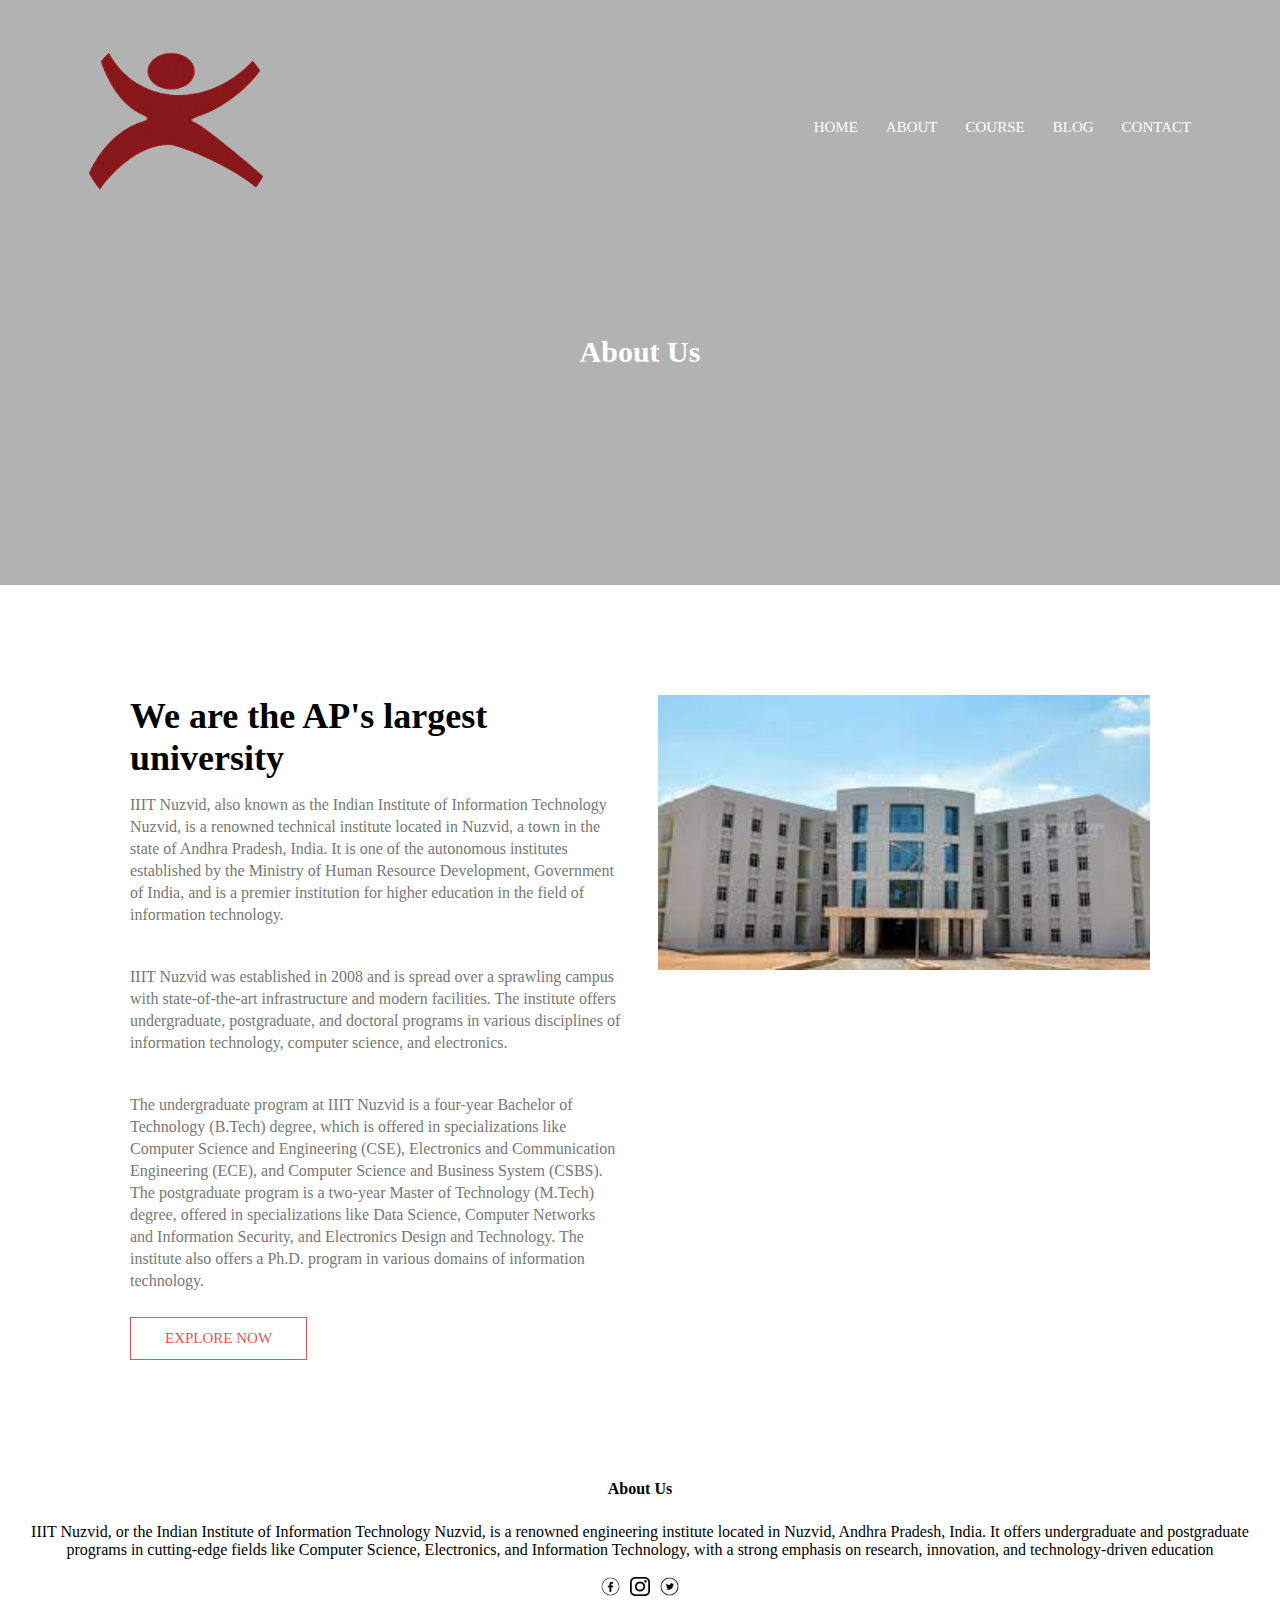
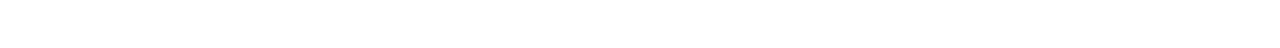
==== about.html @ 4514f5bd "Add files via upload" ====
<!DOCTYPE html>
<html lang="en">

<head>
    
    <meta charset="UTF-8">
    <meta name="viewport" content="width=device-width, initial-scale=1.0">
    <title>RGUKT</title>
    <link rel="stylesheet" href="style.css">
    <link rel="stylesheet" media="screen and (max-width:700px)" href="responsive.css">

</head>

<body>

    <section class="about-header">
        <nav>
            <a href="index.html"><img src="images/logo.png" style="border-radius: 50%; width: 200px; height: 200px;"></a>
            <div class="nav-links" id="nav-links">
                <i class="close-icon" onclick="hiddenMenu()">&#10006;</i>
                <ul>
                    <li><a href="index.html">HOME</a></li>
                    <li><a href="about.html">ABOUT</a></li>
                    <li><a href="course.html">COURSE</a></li>
                    <li><a href="blog.html">BLOG</a></li>
                    <li><a href="contact.html">CONTACT</a></li>

                </ul>
            </div>
            <i class="menu-icon" onclick="showMenu()">&#8801;</i>
        </nav>

        <h1>About Us</h1>

    </section>


    <section class="about-us">
        <div class="about-card">
            <h1>We are the AP's largest university</h1>
            <p>IIIT Nuzvid, also known as the Indian Institute of Information Technology Nuzvid, is a renowned technical institute located in Nuzvid, a town in the state of Andhra Pradesh, India. It is one of the autonomous institutes established by the Ministry of Human Resource Development, Government of India, and is a premier institution for higher education in the field of information technology.
            <p>IIIT Nuzvid was established in 2008 and is spread over a sprawling campus with state-of-the-art infrastructure and modern facilities. The institute offers undergraduate, postgraduate, and doctoral programs in various disciplines of information technology, computer science, and electronics.</p>
            <p>The undergraduate program at IIIT Nuzvid is a four-year Bachelor of Technology (B.Tech) degree, which is offered in specializations like Computer Science and Engineering (CSE), Electronics and Communication Engineering (ECE), and Computer Science and Business System (CSBS). The postgraduate program is a two-year Master of Technology (M.Tech) degree, offered in specializations like Data Science, Computer Networks and Information Security, and Electronics Design and Technology. The institute also offers a Ph.D. program in various domains of information technology.</p>
            <a href="" class="about-btn">EXPLORE NOW</a>
        </div>
        <div class="about-card">
            <img src="images/main.jpeg" alt="">
        </div>
    </section>


    <!-- footer -->

    <section class="footer">
        <h4>About Us</h4>
        <p>IIIT Nuzvid, or the Indian Institute of Information Technology Nuzvid, is a renowned engineering institute located in Nuzvid, Andhra Pradesh, India. It offers undergraduate and postgraduate programs in cutting-edge fields like Computer Science, Electronics, and Information Technology, with a strong emphasis on research, innovation, and technology-driven education</p>

        <div class="icons">
            <i class="fo-img" class="facebook"><img src="images/footer1.png" alt=""></i>
            <i class="fo-img" class="instagram"><img src="images/footer2.png" alt=""></i>
            <i class="fo-img" class="twitter"><img src="images/footer3.png" alt=""></i>
        </div>
    </section>

    <!-- javascript for slide menu -->

    <script>
        var navlinks = document.getElementById("nav-links")

        function hiddenMenu() {
            navlinks.style.right= "-200px";
        }

        function showMenu() {
            navlinks.style.right = "0";
        }


    </script>

</body>

</html>
---- style.css ----
*{
    margin: 0;
    padding: 0;
  
}

/* header */

.header{
    min-height: 100vh;
    width: 100%;
    background-image:linear-gradient(rgba(0,0,0,.3),rgba(0,0,0,.3)),url('images/h.jpg');
    background-position: center;
    background-size: cover;
    position: relative;
}

/* navbar */

nav{
    display: flex;
    padding: 2% 6%;
    justify-content: space-between;
    align-items: center;
}

nav img{
    width: 150px;
    height: 120px;

}

.nav-links{
    flex: 1;
    text-align: right;
}

.nav-links ul li{
    list-style: none;
    display: inline-block;
    padding: 8px 12px;
    position: relative;
}


.nav-links ul li a{
    color: white;
    text-decoration: none;
    font-size: 15px;
}


.nav-links ul li::after{
    content: "";
    width: 0%;
    height: 2px;
    background: rgb(228, 85, 85);
    display: block;
    margin: auto;
    transition: 0.5s;
}

.nav-links ul li:hover::after{
    width: 100%;
}


.text-box{
    width: 95%;
    color: white;
    position: absolute;
    top: 50%;
    left: 50%;
    transform: translate(-50%,-50%);
    text-align: center;
}

.text-box h1{
    font-size: 62px;
    
}

.text-box p{
    margin: 10px 0 40px;
    font-size: 16px;
}

.visit-btn{
    display: inline-block;
    text-decoration: none;
    color: white;
    border: 1px solid white;
    padding: 12px 34px;
    font-size: 17px;
    background: transparent;
    position: relative;
    cursor: pointer;
}

.visit-btn:hover{
    border: 1px solid rgb(228, 85, 85);
    background: rgb(228, 85, 85);
    transition: .5s;
}

nav .close-icon, .menu-icon{
    display: none;
}



/* course section */

.course{
    width: 80%;
    margin: auto;
    text-align: center;
    padding-top: 100px;
}

.course h1{
    font-size: 36px;
    font-weight: 600;
}


.course p{
    color: #777;
    font-size: 15px;
    font-weight: 300;
    line-height: 22px;
    padding: 10px;
}

.course-cards{
    margin-top: 5%;
    display: flex;
    justify-content: space-between;
}


.card{
    flex-basis: 31%;
    background: rgb(231, 233, 119,0.3);
    border-radius: 10px;
    margin-bottom: 5%;
    padding:  20px  12px;
    box-sizing: border-box;
    transition: 0.5s;
}

.course-cards h3{
    text-align: center;
    font-weight: 600;
    margin: 10px 0;
}

.card:hover{
    box-shadow: 0 0 20px 0px rgb(0, 0, 0,0.3);
}





/* campus section */
.campus{
    
    width: 80%;
    margin: auto;
    text-align: center;
    padding-top: 50px;
}

.campus h1{
    font-size: 36px;
    font-weight: 600;
}

.campus p{
    color: #777;
    font-size: 14px;
    font-weight: 300;
    line-height: 22px;
    padding: 10px;
}

.campus-cards{
     display: flex;
     justify-content: space-between;
     margin-top: 10px;
}

.card-col{
    flex-basis: 32%;
    border-radius: 10px;
    margin-bottom: 30px;
    position: relative;
    overflow: hidden;
}

.card-col img{
    width: 100%;
    display: block;
    height: 100%;
}

.card-col .layer{
    background:transparent;
    height: 100%;
    width: 100%;
    position: absolute;
    top: 0;
    left: 0;
    transition: 0.5s;
}


.card-col .layer:hover{
    background: rgb(255, 0, 0,0.7);
}


.layer h3{
    width: 100%;
    font-weight: 500;
    color: white;
    font-size: 22px;
    bottom: 0;
    /* left: 50%; */
    /* transform: translateX(-50%); */
    position: absolute;
    opacity: 0;
    transition: 0.5s;
}

.layer:hover h3{
    bottom: 49%;
    opacity: 1;
}



/* facilities section */
.facilities{
    width: 80%;
    margin: auto;
    text-align: center;
    padding-top: 50px;
}

.facilities p{
    color: #777;
    font-size: 14px;
    font-weight: 300;
    line-height: 22px;
    padding: 10px;
}

.facilities h1{
    font-size: 36px;
    font-weight: 600;
}

.facilities-card{
    display:-webkit-flex;
    justify-content:start;
    white-space:pre-wrap;
    margin-top: 10px;
}


.fac-card{
    flex-basis: 100%;
    border-radius: 10px;
    margin-bottom: 5%;
    text-align: left;
}

.fac-card img{
    width: 100%;
    border-radius: 10px;
    height: 60%;
}

.fac-card img:hover{
    box-shadow: 0 3px 5px 5px rgb(0,0,0,.3 );
    width: 100%;
}

.fac-card h3{
    margin-top: 16px;
    margin-bottom: 15px;
    text-align: center;
}

.fac-card p{
    padding: 0;
}


.online-course{
    margin: 100px auto;
    width: 80%;
    background-image: linear-gradient(rgba(0, 0, 0,0.5), rgba(0, 0, 0,0.5));
    background-position: center;
    background-size: cover;
    border-radius: 10px;
    text-align: center;
    padding: 100px 0;

}

.online-course h1{
    color: white;
    margin-bottom: 40px;
    padding: 0;
}





/* footer */

.footer{
    width: 100%;
    text-align: center;
    padding: 30px 0;

}

.footer h4{
    margin-bottom: 25px;
    margin-top: 10px;
    font-weight: 600;
}

.fo-img img{
    margin: 0 3px;
    cursor: pointer;
    padding: 18px 0;
}

.fo-img img{
    width: 1.5%;
}


/* --------- About page ---------- */

.about-header{
    height: 65vh;
    width: 100%;
    background-image: linear-gradient(rgba(0,0,0,.3),rgba(0,0,0,.3)) ,url('images/h.jpg');
    background-position: center;
    background-size: cover;
    text-align: center;
    color: white;
}

.about-header h1{
    font-size: 30px;
    font-weight: 600;
    margin-top: 80px;
}


.about-us{
    display: flex;
    justify-content: space-between;
    width: 80%;
    margin: auto;
    padding-top: 80px;
    padding-bottom: 50px;
}


.about-card{
    flex-basis: 48%;
    padding: 30px 2px;

}

.about-card img{
    width: 100%;
}

.about-card h1{
    font-size: 36px;
    font-weight: 600;
    padding-top: 0;
}


.about-card p{
    color: #777;
    font-size: 16px;
    font-weight: 300;
    line-height: 22px;
    padding: 15px 0 25px;
}


.about-btn{
    display: inline-block;
    text-decoration: none;
    color:rgb(228, 85, 85);
    border: 1px solid rgb(228, 85, 85);
    padding: 12px 34px;
    font-size: 15px;
    background: transparent;
    position: relative;
    cursor: pointer;
}

.about-btn:hover{
    border: 1px solid rgb(228, 85, 85);
    background: rgb(228, 85, 85);
    color: white;
    transition: .5s;
}


/* --------- Course page ----------- */

.course-header{
    height: 65vh;
    width: 100%;
    background-image: linear-gradient(rgba(0,0,0,.3),rgba(0,0,0,.3)) ,url('images/h.jpg');
    background-position: center;
    background-size: cover;
    text-align: center;
    color: white;
}

.course-header h1{
    font-size: 30px;
    font-weight: 600;
    margin-top: 80px;
}



/* ------- Blog page --------- */

.blog-header{
    height: 65vh;
    width: 100%;
    background-image: linear-gradient(rgba(0,0,0,.3),rgba(0,0,0,.3)) ,url('images/h.jpg');
    background-position: center;
    background-size: cover;
    text-align: center;
    color: white;
}

.blog-header h1{
    font-size: 30px;
    font-weight: 600;
    margin-top: 80px;
}

.blog-content{
    display: flex;
}

.blog-page{
    width: 80%;
    margin: auto;
    padding: 60px 0;
}

.content-left{
    flex-basis: 65%;
}

.content-left img{
    width: 100%;
}

.content-left h2{
    color: black;
    font-weight: 600;
    margin: 30px 0;
}

.content-left p{
    color: #777;
    font-size: 16px;
    line-height: 22px;
}



.content-right{
     flex-basis: 32%;
     margin-left: 35px;

}

.content-right h3{
    background: rgb(228, 85, 85) ;
    color: white;
    padding: 7px 0;
    font-size: 16px;
    margin-bottom: 20px;
    text-align: center;

}

.content-right div{
    display: flex;
    align-items: center;
    justify-content: space-between;
    color: #555;
    padding: 8px;
    box-sizing: border-box;
}

/* ----- comment box ---- */

.comment-box{
    border: 1px solid #ccc;
    margin: 50px 0;
    padding: 10px 20px;

}

.comment-box h3{
    text-align: left;
}

.comment-form input , .comment-form textarea{
    width: 100%;
    padding: 10px;
    margin: 15px 0;
    box-sizing: border-box;
    border: none;
    outline: none;
    background: #f0f0f0;
}

.comment-btn{
    display: inline-block;
    text-decoration: none;
    color:rgb(228, 85, 85);
    border: 1px solid rgb(228, 85, 85);
    padding: 12px 28px;
    font-size: 11px;
    background: transparent;
    position: relative;
    cursor: pointer;
    margin: 10px 0;
}

.comment-btn:hover{
    border: 1px solid rgb(228, 85, 85);
    background: rgb(228, 85, 85);
    color: white;
    transition: .5s;
}


 


/* -------- contact us page -------- */

.contact-header{
    height: 65vh;
    width: 100%;
    background-image: linear-gradient(rgba(0,0,0,.2),rgba(0,0,0,.2)) ,url('images/h.jpg');
    background-position: center;
    background-size: cover;
    text-align: center;
    color: white;
}

.contact-header h1{
    font-size: 30px;
    font-weight: 600;
    margin-top: 80px;
    /* box-shadow: 0 1px 10px 3px black;
    padding: 10px;
    width: 20%;
    left: 40%;
    position: absolute; */
}



.location{
    width: 80%;
    margin: auto;
    padding: 80px 0;
}


.location iframe{
    width: 100%;
}


.contact-us{
        display: flex;
        width: 80%;
        margin: auto;
        justify-content: space-between;

}

.information{
    flex-basis: 48%;
    margin-bottom: 30px;

}

.information div{
    display: flex;
    align-items: center;
    margin-bottom: 40px;
}


.information div p{
    color: #777;
    font-size: 12px;
    line-height: 22px;
    padding: 0;

}

.information div h5{
    font-size: 20px;
    margin-bottom: 5px;
    color: #555;
    font-weight: 400;
}


/* detail-info  */

.detail-info input , .detail-info textarea{
    width: 100%;
    padding: 15px;
    margin-bottom: 17px;
    outline: none;
    border: 1px solid #ccc;
    box-sizing: border-box;
}



.send-info{
    display: inline-block;
    text-decoration: none;
    color:rgb(228, 85, 85);
    border: 1px solid rgb(228, 85, 85);
    padding: 12px 28px;
    font-size: 11px;
    background: transparent;
    position: relative;
    cursor: pointer;
    margin: 10px 0;
}

.send-info:hover{
    border: 1px solid rgb(228, 85, 85);
    background: rgb(228, 85, 85);
    color: white;
    transition: .5s;
}
---- responsive.css ----
/* navbar */

.text-box {
    top: 65%;
}

.text-box h1{
    font-size: 25px;
    
}

.nav-links ul li{
    display: block;
    margin: 12px 0px;
}

.nav-links{
    position: fixed;
    background: #20843c;
    height: 100vh;
    width: 200px;
    top: 0;
    right: -200px;
    text-align: left;
    z-index: 2;
    transition: 1s;
}

nav .close-icon, .menu-icon{
    display: block;
    color: white;
    margin: 10px;
    font-size: 25px;
    cursor: pointer;
    
}

nav .menu-icon{
    font-size: 35px;
}

.nav-links ul{
    padding: 35px;
}


/*--------------- home page -------------*/

/* campus setion */

.campus-cards {
    display: block;
}





/*-------------- about page ------------*/

.about-us{
    display: block;
}

.about-header h1 {
    margin-top: 100px;
}






/*-------------- course page ---------------------*/

.course-cards{
    flex-direction: column;
}

.course-header h1{
    margin-top: 100px;
}



/* facillity section */
.facilities-card {
    display: block;
}








/* blog section */
.online-course h1{
    font-size: 22px;
  }


.blog-content {
    display: block;
}


.content-right{
margin-left: 0;

}

.blog-header h1 {
font-size: 27px;
margin-top: 100px;
}



/* contact section */

.contact-us{
    display: block;
}

.contact-header h1 {
    margin-top: 100px;
}





/* footer   */

.footer p{
    margin: 0 25px;
}

.fo-img img {
    width: 6%;
}
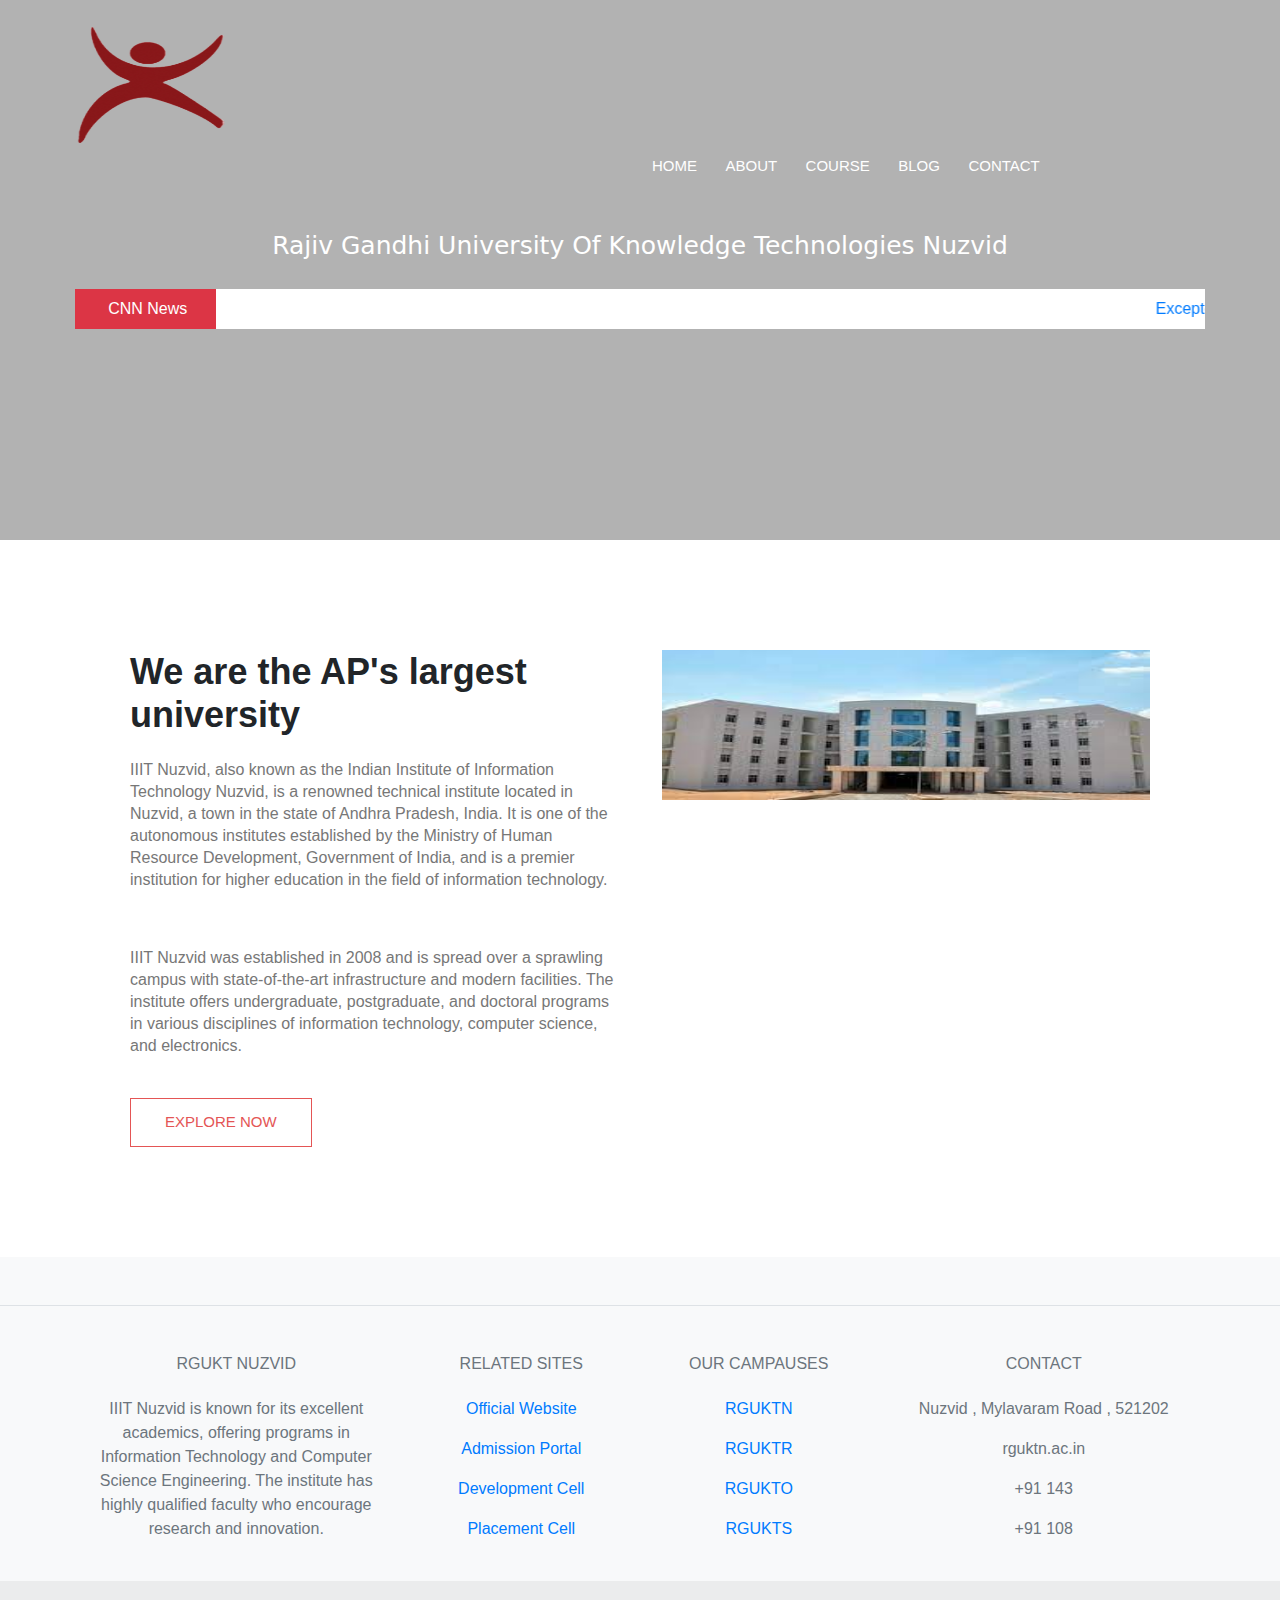
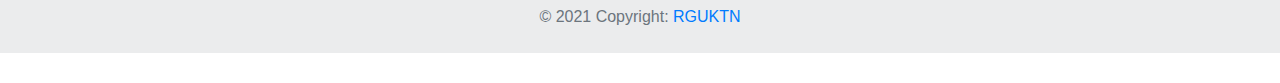
==== commit a516a806: "Add files via upload" ====
--- a/about.html
+++ b/about.html
@@ -2,20 +2,22 @@
 <html lang="en">
 
 <head>
-    
     <meta charset="UTF-8">
     <meta name="viewport" content="width=device-width, initial-scale=1.0">
     <title>RGUKT</title>
     <link rel="stylesheet" href="style.css">
     <link rel="stylesheet" media="screen and (max-width:700px)" href="responsive.css">
-
+    <link rel="stylesheet" href="css/bootstrap.min.css">
+    <script href="js/bootstrap.bundle.min.js"></script>
+    <script href="jquery/jquery-3.7.0.min.js"></script>
 </head>
 
 <body>
 
-    <section class="about-header">
+    <section class="header">
         <nav>
-            <a href="index.html"><img src="images/logo.png" style="border-radius: 50%; width: 200px; height: 200px;"></a>
+            <a href="index.html"><img src="images/logo.png"></a>
+
             <div class="nav-links" id="nav-links">
                 <i class="close-icon" onclick="hiddenMenu()">&#10006;</i>
                 <ul>
@@ -27,23 +29,35 @@
 
                 </ul>
             </div>
-            <i class="menu-icon" onclick="showMenu()">&#8801;</i>
         </nav>
 
-        <h1>About Us</h1>
+        <div class="text-box">
+            <h1>Rajiv Gandhi University Of Knowledge Technologies Nuzvid</h1>
+
+            <div class="container mt-5">
+                <div class="row">
+                    <div class="col-md-12">
+                        <div class="d-flex justify-content-between align-items-center breaking-news bg-white">
+                            <div class="d-flex flex-row flex-grow-1 flex-fill justify-content-center bg-danger py-2 text-white px-1 news"><span class="d-flex align-items-center">&nbsp;CNN News</span></div>
+                            <marquee class="news-scroll" behavior="scroll" direction="left" onmouseover="this.stop();" onmouseout="this.start();"> <a href="#">Excepteur sint occaecat cupidatat non proident, sunt in culpa qui officia deserunt mollit anim id est laborum. </a> <span class="dot"></span> <a href="#">Lorem ipsum dolor sit amet, consectetur adipiscing elit, sed do eiusmod tempor incididunt ut </a> <span class="dot"></span> <a href="#">Duis aute irure dolor in reprehenderit in voluptate velit esse </a>
+                            </marquee>
+                        </div>
+                    </div>
+                </div>
+            </div>
+
+        </div>
 
     </section>
-
-
+    
     <section class="about-us">
         <div class="about-card">
             <h1>We are the AP's largest university</h1>
             <p>IIIT Nuzvid, also known as the Indian Institute of Information Technology Nuzvid, is a renowned technical institute located in Nuzvid, a town in the state of Andhra Pradesh, India. It is one of the autonomous institutes established by the Ministry of Human Resource Development, Government of India, and is a premier institution for higher education in the field of information technology.
             <p>IIIT Nuzvid was established in 2008 and is spread over a sprawling campus with state-of-the-art infrastructure and modern facilities. The institute offers undergraduate, postgraduate, and doctoral programs in various disciplines of information technology, computer science, and electronics.</p>
-            <p>The undergraduate program at IIIT Nuzvid is a four-year Bachelor of Technology (B.Tech) degree, which is offered in specializations like Computer Science and Engineering (CSE), Electronics and Communication Engineering (ECE), and Computer Science and Business System (CSBS). The postgraduate program is a two-year Master of Technology (M.Tech) degree, offered in specializations like Data Science, Computer Networks and Information Security, and Electronics Design and Technology. The institute also offers a Ph.D. program in various domains of information technology.</p>
             <a href="" class="about-btn">EXPLORE NOW</a>
         </div>
-        <div class="about-card">
+        <div class="about-card" id="ph">
             <img src="images/main.jpeg" alt="">
         </div>
     </section>
@@ -52,32 +66,147 @@
     <!-- footer -->
 
     <section class="footer">
-        <h4>About Us</h4>
-        <p>IIIT Nuzvid, or the Indian Institute of Information Technology Nuzvid, is a renowned engineering institute located in Nuzvid, Andhra Pradesh, India. It offers undergraduate and postgraduate programs in cutting-edge fields like Computer Science, Electronics, and Information Technology, with a strong emphasis on research, innovation, and technology-driven education</p>
-
-        <div class="icons">
-            <i class="fo-img" class="facebook"><img src="images/footer1.png" alt=""></i>
-            <i class="fo-img" class="instagram"><img src="images/footer2.png" alt=""></i>
-            <i class="fo-img" class="twitter"><img src="images/footer3.png" alt=""></i>
-        </div>
-    </section>
-
-    <!-- javascript for slide menu -->
-
-    <script>
-        var navlinks = document.getElementById("nav-links")
-
-        function hiddenMenu() {
-            navlinks.style.right= "-200px";
-        }
-
-        function showMenu() {
-            navlinks.style.right = "0";
-        }
-
-
-    </script>
-
+        <!-- Footer -->
+   <footer class="text-center text-lg-start bg-light text-muted">
+       <!-- Section: Social media -->
+       <section class="d-flex justify-content-center justify-content-lg-between p-4 border-bottom">
+         <!-- Left -->
+         <div class="me-5 d-none d-lg-block">
+         </div>
+         <!-- Left -->
+     
+         <!-- Right -->
+         <div>
+           <a href="" class="me-4 text-reset">
+             <i class="fab fa-facebook-f"></i>
+           </a>
+           <a href="" class="me-4 text-reset">
+             <i class="fab fa-twitter"></i>
+           </a>
+           <a href="" class="me-4 text-reset">
+             <i class="fab fa-google"></i>
+           </a>
+           <a href="" class="me-4 text-reset">
+             <i class="fab fa-instagram"></i>
+           </a>
+           <a href="" class="me-4 text-reset">
+             <i class="fab fa-linkedin"></i>
+           </a>
+           <a href="" class="me-4 text-reset">
+             <i class="fab fa-github"></i>
+           </a>
+         </div>
+         <!-- Right -->
+       </section>
+       <!-- Section: Social media -->
+     
+       <!-- Section: Links  -->
+       <section class="">
+         <div class="container text-center text-md-start mt-5">
+           <!-- Grid row -->
+           <div class="row mt-3">
+             <!-- Grid column -->
+             <div class="col-md-3 col-lg-4 col-xl-3 mx-auto mb-4">
+               <!-- Content -->
+               <h6 class="text-uppercase fw-bold mb-4">
+                 <i class="fas fa-gem me-3"></i>RGUKT NUZVID
+               </h6>
+               <p>
+                   IIIT Nuzvid is known for its excellent academics, offering programs in Information Technology and Computer Science Engineering.
+                   The institute has highly qualified faculty who encourage research and innovation.
+                   
+               </p>
+             </div>
+             <!-- Grid column -->
+     
+             <!-- Grid column -->
+             <div class="col-md-2 col-lg-2 col-xl-2 mx-auto mb-4">
+               <!-- Links -->
+               <h6 class="text-uppercase fw-bold mb-4">
+                 Related Sites
+               </h6>
+               <p>
+                 <a href="https://www.iiitnuz.ac.in/" class="text-reset">Official Website</a>
+               </p>
+               <p>
+                 <a href="https://www.iiitnuzadmissions.in/" class="text-reset">Admission Portal</a>
+               </p>
+               <p>
+                 <a href="https://www.iiitnuzrnd.com/" class="text-reset">Development Cell
+               </a>
+               </p>
+               <p>
+                 <a href="https://www.iiitnuztpc.com/" class="text-reset">Placement Cell</a>
+               </p>
+             </div>
+             <!-- Grid column -->
+     
+             <!-- Grid column -->
+             <div class="col-md-3 col-lg-2 col-xl-2 mx-auto mb-4">
+               <!-- Links -->
+               <h6 class="text-uppercase fw-bold mb-4">
+                 Our Campauses
+               </h6>
+               <p>
+                 <a href="https://www.iiitnuz.ac.in/" class="text-reset">RGUKTN</a>
+               </p>
+               <p>
+                 <a href="#!" class="text-reset">RGUKTR</a>
+               </p>
+               <p>
+                 <a href="#!" class="text-reset">RGUKTO</a>
+               </p>
+               <p>
+                 <a href="#!" class="text-reset">RGUKTS</a>
+               </p>
+             </div>
+             <!-- Grid column -->
+     
+             <!-- Grid column -->
+             <div class="col-md-4 col-lg-3 col-xl-3 mx-auto mb-md-0 mb-4">
+               <!-- Links -->
+               <h6 class="text-uppercase fw-bold mb-4">Contact</h6>
+               <p><i class="fas fa-home me-3"></i>Nuzvid , Mylavaram Road , 521202</p>
+               <p>
+                 <i class="fas fa-envelope me-3"></i>
+                 rguktn.ac.in
+               </p>
+               <p><i class="fas fa-phone me-3"></i>+91 143</p>
+               <p><i class="fas fa-print me-3"></i>+91 108</p>
+             </div>
+             <!-- Grid column -->
+           </div>
+           <!-- Grid row -->
+         </div>
+       </section>
+       <!-- Section: Links  -->
+     
+       <!-- Copyright -->
+       <div class="text-center p-4" style="background-color: rgba(0, 0, 0, 0.05);">
+         © 2021 Copyright:
+         <a class="text-reset fw-bold" href="#">RGUKTN</a>
+       </div>
+       <!-- Copyright -->
+     </footer>
+     <!-- Footer -->
+   </section>
+   
+   
+       <!-- javascript for slide menu -->
+   
+       <script>
+           var navlinks = document.getElementById("nav-links")
+   
+           function hiddenMenu() {
+               navlinks.style.right= "-200px";
+           }
+   
+           function showMenu() {
+               navlinks.style.right = "0";
+           }
+   
+   
+       </script>
 </body>
 
 </html>--- a/style.css
+++ b/style.css
@@ -1,18 +1,21 @@
 *{
     margin: 0;
     padding: 0;
+    position:relative;
   
 }
 
 /* header */
 
 .header{
-    min-height: 100vh;
-    width: 100%;
-    background-image:linear-gradient(rgba(0,0,0,.3),rgba(0,0,0,.3)),url('images/h.jpg');
+    min-height:60vh;
+    width: 100%;
+    background-image:linear-gradient(rgba(0,0,0,.3),rgba(0,0,0,.3));
     background-position: center;
     background-size: cover;
-    position: relative;
+    position:relative;
+    
+    
 }
 
 /* navbar */
@@ -32,7 +35,9 @@
 
 .nav-links{
     flex: 1;
-    text-align: right;
+    margin-left: 50%;
+    top:0%;
+    display: inline-flex
 }
 
 .nav-links ul li{
@@ -76,7 +81,11 @@
 }
 
 .text-box h1{
-    font-size: 62px;
+    top: 20px;
+    font-size: 25px;
+    font-family: system-ui, -apple-system, BlinkMacSystemFont, 'Segoe UI', Roboto, Oxygen, Ubuntu, Cantarell, 'Open Sans', 'Helvetica Neue', sans-serif;
+    font-style: bold;
+    position:relative;
     
 }
 
@@ -91,6 +100,7 @@
     color: white;
     border: 1px solid white;
     padding: 12px 34px;
+    top:195px;
     font-size: 17px;
     background: transparent;
     position: relative;
@@ -332,7 +342,7 @@
 
 .footer h4{
     margin-bottom: 25px;
-    margin-top: 10px;
+    top: 30px;
     font-weight: 600;
 }
 
@@ -670,3 +680,304 @@
     color: white;
     transition: .5s;
 }
+
+@import url(https://fonts.googleapis.com/css?family=Roboto:400,100,900);
+
+html,
+body {
+  -moz-box-sizing: border-box;
+       box-sizing: border-box;
+  height: 100%;
+  width: 100%; 
+  background: #FFF;
+  font-family: 'Roboto', sans-serif;
+  font-weight: 400;
+}
+ 
+.wrapper {
+  display: table;
+  height: 100%;
+  width: 100%;
+}
+
+.container-fostrap {
+  display: table-cell;
+  padding: 1em;
+  text-align: center;
+  vertical-align: middle;
+}
+.fostrap-logo {
+  width: 100px;
+  margin-bottom:15px
+}
+h1.heading {
+  color: #fff;
+  font-size: 1.15em;
+  font-weight: 900;
+  margin: 0 0 0.5em;
+  color: #505050;
+}
+@media (min-width: 450px) {
+  h1.heading {
+    font-size: 3.55em;
+  }
+}
+@media (min-width: 760px) {
+  h1.heading {
+    font-size: 3.05em;
+  }
+}
+@media (min-width: 900px) {
+  h1.heading {
+    font-size: 3.25em;
+    margin: 0 0 0.3em;
+  }
+} 
+.card {
+  display: block; 
+    margin-bottom: 20px;
+    line-height: 1.42857143;
+    background-color: #fff;
+    border-radius: 2px;
+    box-shadow: 0 2px 5px 0 rgba(0,0,0,0.16),0 2px 10px 0 rgba(0,0,0,0.12); 
+    transition: box-shadow .25s; 
+}
+.card:hover {
+  box-shadow: 0 8px 17px 0 rgba(0,0,0,0.2),0 6px 20px 0 rgba(0,0,0,0.19);
+}
+.img-card {
+  width: 100%;
+  height:200px;
+  border-top-left-radius:2px;
+  border-top-right-radius:2px;
+  display:block;
+    overflow: hidden;
+}
+.img-card img{
+  width: 100%;
+  height: 200px;
+  object-fit:cover; 
+  transition: all .25s ease;
+} 
+.card-content {
+  padding:15px;
+  text-align:left;
+}
+.card-title {
+  margin-top:0px;
+  font-weight: 700;
+  font-size: 1.65em;
+}
+.card-title a {
+  color: #000;
+  text-decoration: none !important;
+}
+.card-read-more {
+  border-top: 1px solid #D4D4D4;
+}
+.card-read-more a {
+  text-decoration: none !important;
+  padding:10px;
+  font-weight:600;
+  text-transform: uppercase
+}
+
+/*facilities*/
+
+img {
+    height: 150px;
+    width: 100%;
+  }
+  
+  div [class^="col-"] {
+    padding-left: 5px;
+    padding-right: 5px;
+  }
+  .card {
+    transition: 0.5s;
+    cursor: pointer;
+  }
+  .card-title {
+    font-size: 15px;
+    transition: 1s;
+    cursor: pointer;
+  }
+  .card-title i {
+    font-size: 15px;
+    transition: 1s;
+    cursor: pointer;
+    color: #ffa710;
+  }
+  .card-title i:hover {
+    transform: scale(1.25) rotate(100deg);
+    color: #18d4ca;
+  }
+  .card:hover {
+    transform: scale(1.05);
+    box-shadow: 10px 10px 15px rgba(0, 0, 0, 0.3);
+  }
+  .card-text {
+    height: 80px;
+  }
+  
+  .card::before,
+  .card::after {
+    position: absolute;
+    top: 0;
+    right: 0;
+    bottom: 0;
+    left: 0;
+    transform: scale3d(0, 0, 1);
+    transition: transform 0.3s ease-out 0s;
+    background: rgba(255, 255, 255, 0.1);
+    content: "";
+    pointer-events: none;
+  }
+  .card::before {
+    transform-origin: left top;
+  }
+  .card::after {
+    transform-origin: right bottom;
+  }
+  .card:hover::before,
+  .card:hover::after,
+  .card:focus::before,
+  .card:focus::after {
+    transform: scale3d(1, 1, 1);
+  }
+  
+/*news */
+
+body{background: #eee}.news{width: 160px}.news-scroll a{text-decoration: none}.dot{height: 6px;width: 6px;margin-left: 3px;margin-right: 3px;margin-top: 2px !important;background-color: rgb(207,23,23);border-radius: 50%;display: inline-block}
+
+/* #n{
+  top: 80px;
+  position: absolute;
+  /* margin: 0 auto; */
+} */
+/*bi{o*/
+
+body{
+    color: #6F8BA4;
+    margin-top:20px;
+}
+.section {
+    padding: 100px 0;
+    position: relative;
+}
+.gray-bg {
+    background-color: #f5f5f5;
+}
+img {
+    max-width: 100%;
+}
+img {
+    vertical-align: middle;
+    border-style: none;
+}
+/* About Me 
+---------------------*/
+.about-text h3 {
+  font-size: 45px;
+  font-weight: 700;
+  margin: 0 0 6px;
+}
+@media (max-width: 767px) {
+  .about-text h3 {
+    font-size: 35px;
+  }
+}
+.about-text h6 {
+  font-weight: 600;
+  margin-bottom: 15px;
+}
+@media (max-width: 767px) {
+  .about-text h6 {
+    font-size: 18px;
+  }
+}
+.about-text p {
+  font-size: 18px;
+  max-width: 450px;
+}
+.about-text p mark {
+  font-weight: 600;
+  color: #20247b;
+}
+
+.about-list {
+  padding-top: 10px;
+}
+.about-list .media {
+  padding: 5px 0;
+}
+.about-list label {
+  color: #20247b;
+  font-weight: 600;
+  width: 88px;
+  margin: 0;
+  position: relative;
+}
+.about-list label:after {
+  content: "";
+  position: absolute;
+  top: 0;
+  bottom: 0;
+  right: 11px;
+  width: 1px;
+  height: 12px;
+  background: #20247b;
+  -moz-transform: rotate(15deg);
+  -o-transform: rotate(15deg);
+  -ms-transform: rotate(15deg);
+  -webkit-transform: rotate(15deg);
+  transform: rotate(15deg);
+  margin: auto;
+  opacity: 0.5;
+}
+.about-list p {
+  margin: 0;
+  font-size: 15px;
+}
+
+@media (max-width: 991px) {
+  .about-avatar {
+    margin-top: 30px;
+  }
+}
+
+.about-section .counter {
+  padding: 22px 20px;
+  background: #ffffff;
+  border-radius: 10px;
+  box-shadow: 0 0 30px rgba(31, 45, 61, 0.125);
+}
+.about-section .counter .count-data {
+  margin-top: 10px;
+  margin-bottom: 10px;
+}
+.about-section .counter .count {
+  font-weight: 700;
+  color: #20247b;
+  margin: 0 0 5px;
+}
+.about-section .counter p {
+  font-weight: 600;
+  margin: 0;
+}
+mark {
+    background-image: linear-gradient(rgba(252, 83, 86, 0.6), rgba(252, 83, 86, 0.6));
+    background-size: 100% 3px;
+    background-repeat: no-repeat;
+    background-position: 0 bottom;
+    background-color: transparent;
+    padding: 0;
+    color: currentColor;
+}
+.theme-color {
+    color: #fc5356;
+}
+.dark-color {
+    color: #20247b;
+}
+
